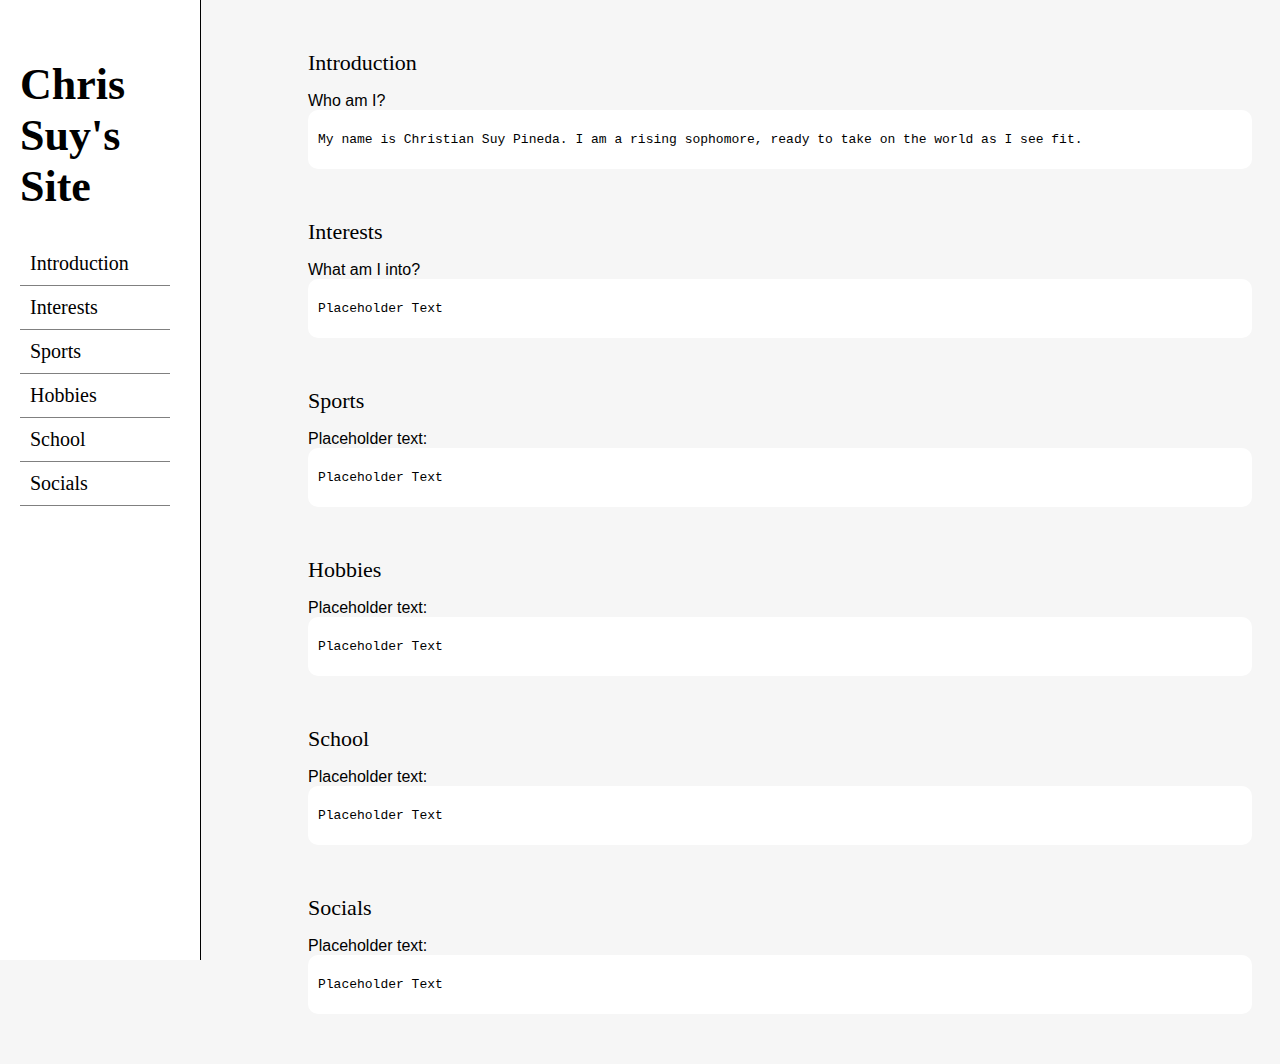
==== index.html @ bcd7500f "Monday Second Major Period Changes" ====
<!DOCTYPE html>
<html lang="en">
  <head>
    <meta charset="UTF-8">
    <meta name="viewport" content="width=device-width, initial-scale=1.0">
    <title>Chris Suy's Website</title>
    <link rel="stylesheet" href="styles.css">
    </head>
    <body>
      <!--Navbar with all of the buttons-->
      <nav id="navbar">
        <header class="navbar-header">
          <!--The h1 tag here is overflowing. In my CSS, i have hte overflow set to hidden as a temporary fix for now.-->
          <h1>Chris Suy's Site</h1>
          </header>
            <a href="#Introduction" class="nav-link">Introduction</a>
            <a href="#Interests" class="nav-link"><span class="important">Interests</span></a>
            <a href="#Sports" class="nav-link"><span class="important">Sports</span></a>
            <a href="#Hobbies" class="nav-link"><span class="important">Hobbies</span></a>
            <a href="#School" class="nav-link"><span class="important">School</span></a>
            <a href="#Socials" class="nav-link"><span class="important">Socials</span></a>
            </nav>
            <main class="main-doc">
              <section class="main-section" id="Introduction">
                <header class="Introduction">Introduction</header>
                <p>
                  Who am I?
                  <br>
                    <code>My name is Christian Suy Pineda. I am a rising sophomore, ready to take on the world as I see fit.</code>
                </p>
              </section>
              <section class="main-section" id="Interests">
                <header class="Interests">Interests</header>
                <p>
                  What am I into?
                  <br>
                    <code>Placeholder Text</code>
                    </p>
                </section>
                <section class="main-section" id="Sports">
                <header class="Sports">Sports</header>
                <p>
                  Placeholder text:
                  <br>
                    <code>Placeholder Text</code>
                    </p>
                </section>
                <section class="main-section" id="Hobbies">
                <header class="Hobbies">Hobbies</header>
                <p>
                  Placeholder text:
                  <br>
                    <code>Placeholder Text</code>
                    </p>
                </section>
                <section class="main-section" id="School">
                <header class="School">School</header>
                <p>
                  Placeholder text:
                  <br>
                    <code>Placeholder Text</code>
                    </p>
                </section>
                <section class="main-section" id="Socials">
                <header class="Socials">Socials</header>
                <p>
                  Placeholder text:
                  <br>
                    <code>Placeholder Text</code>
                    </p>
                  </section>
---- styles.css ----
@media (prefers-reduced-motion: no-preference) {
  * {
    scroll-behavior: smooth;
  }
}

body {
  background-color: #f6f6f6;
}

#navbar {
  position: fixed;
  top: 0;
  left: 0;
  padding: 30px;
  width: 500px;
  height: 100vh;
  background-color: white;
  border-right: 1px solid black;
  padding-left: 20px;
  padding-right: -20px;
  overflow: hidden;
}

.nav-link {
  font-size: 20px;
  display: flex;
  flex-direction: column;
}

.nav-link {
  text-decoration: none;
  color: black;
  border-bottom: 1px solid grey;
  padding: 10px;
}

.nav-link:hover {
  background-color: #ccc;
  font-weight: 700;
}

.main-doc {
  margin-left: 300px;
  margin-right: 20px;
}

@media(max-width: 2600px) {
  #navbar {
    width: 150px;
  }
  header {
    font-size: 22px
  }
  #main-doc {
    margin-left: 250px;
  }
}

.main-section {
  margin: 50px 0px;
}

code {
  display: block;
  text-align: left;
  white-space: pre;
  position: relative;
  background-color: white;
  border-radius: 10px;
  line-height: 3;
  padding: 10px;
}

p {
  line-fheight: 1.5rem;
  font-family: Arial, Helvitica, sans-serif;
}
}
.important {
  font-style: bold;
  font-size: 25px;
}
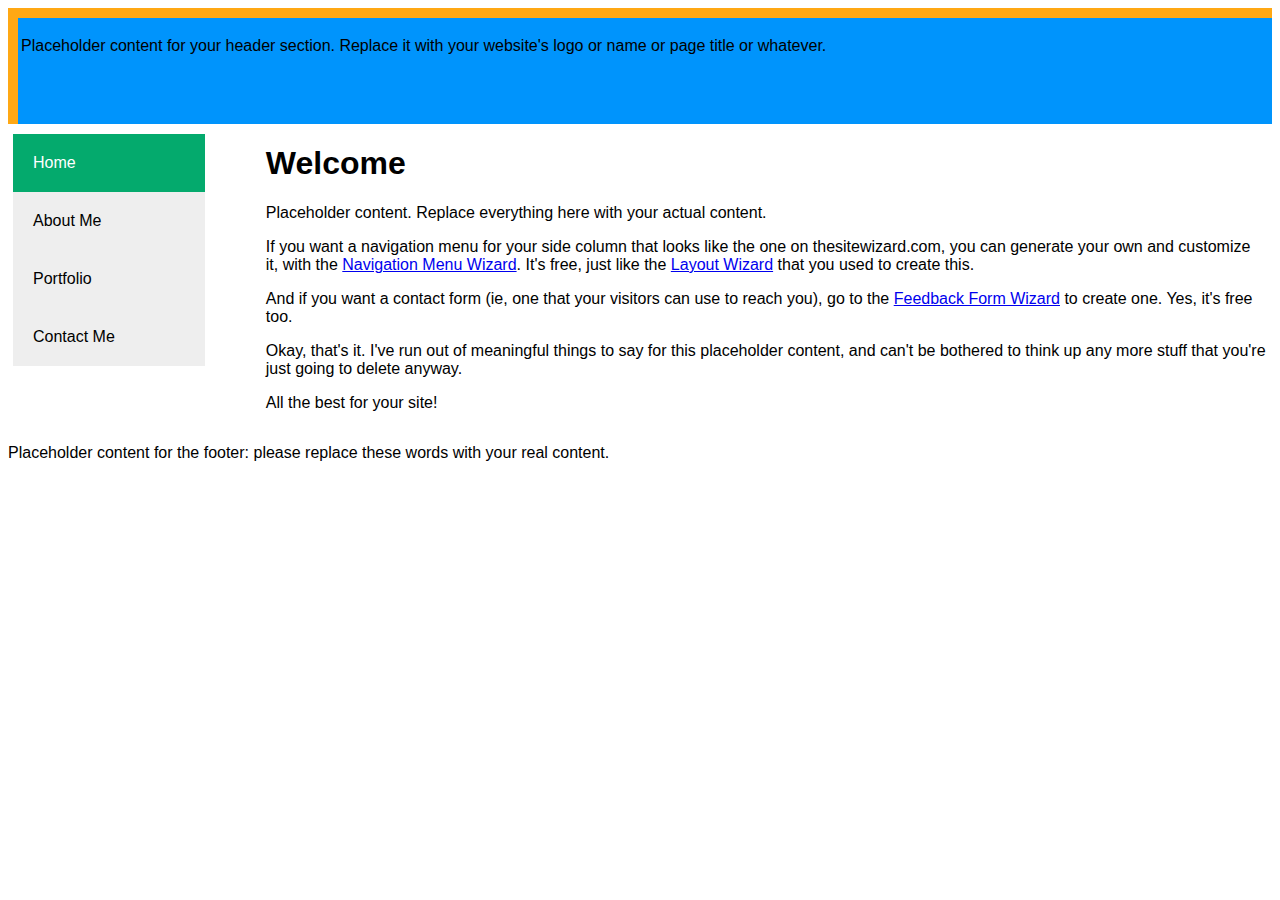
==== commit e0190741: "Tuesday morning changes" ====
--- a/index.html
+++ b/index.html
@@ -1,71 +1,60 @@
 <!DOCTYPE html>
 <html lang="en">
   <head>
-    <meta charset="UTF-8">
-    <meta name="viewport" content="width=device-width, initial-scale=1.0">
     <title>Chris Suy's Website</title>
-    <link rel="stylesheet" href="styles.css">
-    </head>
-    <body>
-      <!--Navbar with all of the buttons-->
-      <nav id="navbar">
-        <header class="navbar-header">
-          <!--The h1 tag here is overflowing. In my CSS, i have hte overflow set to hidden as a temporary fix for now.-->
-          <h1>Chris Suy's Site</h1>
-          </header>
-            <a href="#Introduction" class="nav-link">Introduction</a>
-            <a href="#Interests" class="nav-link"><span class="important">Interests</span></a>
-            <a href="#Sports" class="nav-link"><span class="important">Sports</span></a>
-            <a href="#Hobbies" class="nav-link"><span class="important">Hobbies</span></a>
-            <a href="#School" class="nav-link"><span class="important">School</span></a>
-            <a href="#Socials" class="nav-link"><span class="important">Socials</span></a>
-            </nav>
-            <main class="main-doc">
-              <section class="main-section" id="Introduction">
-                <header class="Introduction">Introduction</header>
-                <p>
-                  Who am I?
-                  <br>
-                    <code>My name is Christian Suy Pineda. I am a rising sophomore, ready to take on the world as I see fit.</code>
-                </p>
-              </section>
-              <section class="main-section" id="Interests">
-                <header class="Interests">Interests</header>
-                <p>
-                  What am I into?
-                  <br>
-                    <code>Placeholder Text</code>
-                    </p>
-                </section>
-                <section class="main-section" id="Sports">
-                <header class="Sports">Sports</header>
-                <p>
-                  Placeholder text:
-                  <br>
-                    <code>Placeholder Text</code>
-                    </p>
-                </section>
-                <section class="main-section" id="Hobbies">
-                <header class="Hobbies">Hobbies</header>
-                <p>
-                  Placeholder text:
-                  <br>
-                    <code>Placeholder Text</code>
-                    </p>
-                </section>
-                <section class="main-section" id="School">
-                <header class="School">School</header>
-                <p>
-                  Placeholder text:
-                  <br>
-                    <code>Placeholder Text</code>
-                    </p>
-                </section>
-                <section class="main-section" id="Socials">
-                <header class="Socials">Socials</header>
-                <p>
-                  Placeholder text:
-                  <br>
-                    <code>Placeholder Text</code>
-                    </p>
-                  </section>+    <meta http-equiv="Content-type" content="text/html;charset=UTF-8">
+    <meta http-equiv="Content-Style-Type" content="text/css">
+    <meta name="viewport" content="width=device-width, initial-scale=1">
+    <link rel="stylesheet" type="text/css" media="all" href="styles.css">
+  </head>
+  <body>
+    <div id="tswcontainer">
+      <header>
+        <!-- start of header section: insert your logo, etc, here -->
+        <p> Placeholder content for your header section. Replace it with your
+          website's logo or name or page title or whatever. </p>
+        <!-- end of header section: insert your logo, etc, above this line --></header>
+      <div id="tswcontent">
+        <div id="tswcontproper">
+          <!-- start of content column: insert your content here -->
+          <h1>Welcome</h1>
+          <p> Placeholder content. Replace everything here with your actual
+            content. </p>
+          <p> If you want a navigation menu for your side column that looks like
+            the one on thesitewizard.com, you can generate your own and
+            customize it, with the <a href="https://www.thesitewizard.com/wizards/css-menu-buttons.shtml">Navigation
+              Menu Wizard</a>. It's free, just like the <a href="https://www.thesitewizard.com/wizards/layout.shtml">Layout
+              Wizard</a> that you used to create this. </p>
+          <p> And if you want a contact form (ie, one that your visitors can use
+            to reach you), go to the <a href="https://www.thesitewizard.com/wizards/feedbackform.shtml">Feedback
+              Form Wizard</a> to create one. Yes, it's free too. </p>
+          <p> Okay, that's it. I've run out of meaningful things to say for this
+            placeholder content, and can't be bothered to think up any more
+            stuff that you're just going to delete anyway. </p>
+          <p> All the best for your site! </p>
+          <!-- end of content column: put your content above this line --> </div>
+      </div>
+      <div id="tswsidecol">
+        <div id="tswsideproper">
+          <!-- start of side column: insert your navigation menu, etc, here -->
+          <div class="vertical-menu">
+            <a href="#" class="active">Home</a>
+            <a href="#">About Me</a>
+            <a href="#">Portfolio</a>
+            <a href="#">Contact Me</a>
+          </div>
+
+          <!-- end of side column: put your navigation menu, etc, above this line -->
+        </div>
+      </div>
+      <div style="clear: both;"></div>
+      <div id="tswfooter">
+        <!-- start of footer section: insert your copyright notice, etc, here -->
+        <p> Placeholder content for the footer: please replace these words with
+          your real content. </p>
+        <!-- end of footer section: insert your copyright notice, etc, above this line -->
+      </div>
+    </div>
+    
+  </body>
+</html>
--- a/styles.css
+++ b/styles.css
@@ -1,83 +1,87 @@
-@media (prefers-reduced-motion: no-preference) {
-  * {
-    scroll-behavior: smooth;
-  }
+html {
+	background-color: white;
+}
+body {
+	font-family: Arial, Helvetica, sans-serif ;
 }
 
-body {
-  background-color: #f6f6f6;
+header {
+	background-color: #0094FC;
+	border-top: #ffa814 solid 10px;
+	border-left: #ffa814 solid 10px;
+	padding: 3px;
+	height: 100px;
 }
 
-#navbar {
-  position: fixed;
-  top: 0;
-  left: 0;
-  padding: 30px;
-  width: 500px;
-  height: 100vh;
-  background-color: white;
-  border-right: 1px solid black;
-  padding-left: 20px;
-  padding-right: -20px;
-  overflow: hidden;
+.vertical-menu {
+	width: 12em;
+	display: inline-block;
 }
 
-.nav-link {
-  font-size: 20px;
-  display: flex;
-  flex-direction: column;
+.vertical-menu a {
+	background-color: #eee;
+	color: black;
+	display: block;
+	padding: 1.25em;
+	text-decoration: none;
 }
 
-.nav-link {
-  text-decoration: none;
-  color: black;
-  border-bottom: 1px solid grey;
-  padding: 10px;
+.vertical-menu a:hover {
+	background-color: #ccc;
 }
 
-.nav-link:hover {
-  background-color: #ccc;
-  font-weight: 700;
+.vertical-menu a.active {
+	background-color: #04AA6D;
+	color: white;
 }
-
-.main-doc {
-  margin-left: 300px;
-  margin-right: 20px;
+	
+img {
+	max-width: 100% ;
+	width: auto ;
+	height: auto ;
 }
-
-@media(max-width: 2600px) {
-  #navbar {
-    width: 150px;
-  }
-  header {
-    font-size: 22px
-  }
-  #main-doc {
-    margin-left: 250px;
-  }
+input, select, button, textarea {
+	max-width: 100% ;
 }
-
-.main-section {
-  margin: 50px 0px;
+meter, progress, output {
+	max-width: 100% ;
 }
-
-code {
-  display: block;
-  text-align: left;
-  white-space: pre;
-  position: relative;
-  background-color: white;
-  border-radius: 10px;
-  line-height: 3;
-  padding: 10px;
+div#tswsidecol {
+	padding-top: 10px;
+	float: right ;
+	width: 20% ;
+	color: #000 ;
+	background-color: #fff ;
 }
-
-p {
-  line-fheight: 1.5rem;
-  font-family: Arial, Helvitica, sans-serif;
+div#tswcontent {
+	float: right ;
+	width: 80% ;
+	color: #000 ;
+	background-color: #fff ;
 }
+@media only screen and (max-width: 629px) {
+	div#tswsidecol {
+		float: none ;
+		width: 100% ;
+	}
+	div#tswcontent {
+		float: none ;
+		width: 100% ;
+	}
 }
-.important {
-  font-style: bold;
-  font-size: 25px;
-}+div#tswcontproper {
+	padding-left: 5px ;
+	padding-right: 5px ;
+}
+div#tswcontainer {
+	color: inherit ;
+	background-color: #fff ;
+}
+div#tswsideproper, div#tswothersideproper {
+	padding-left: 5px ;
+	padding-right: 5px ;
+}
+div#tswfooter {
+	color: #000 ;
+	background-color: #fff ;
+}
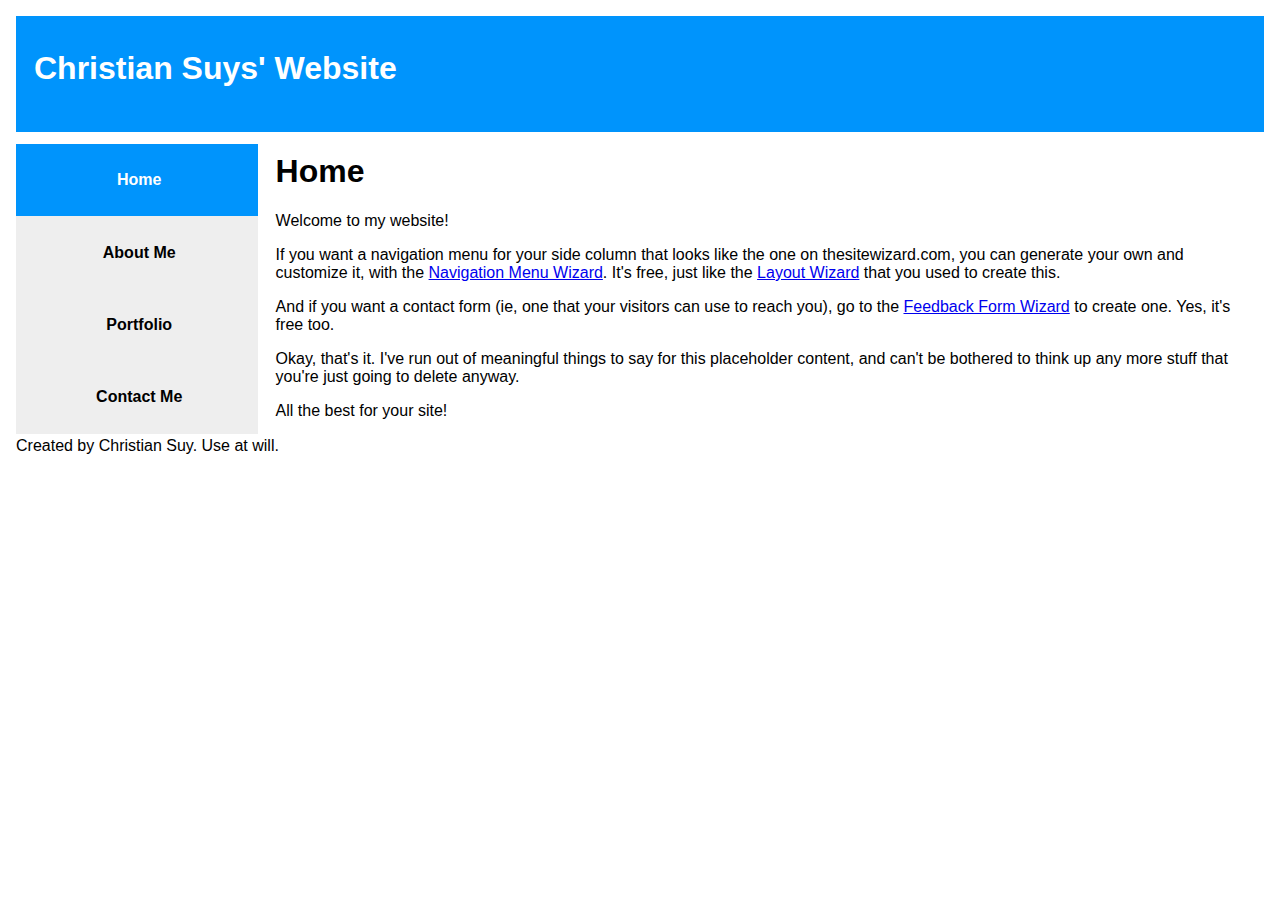
==== commit f54b17ce: "Wednesday Evening Class changes (fix the footer or leave as a div with plain text" ====
--- a/index.html
+++ b/index.html
@@ -1,60 +1,52 @@
-<!DOCTYPE html>
-<html lang="en">
-  <head>
-    <title>Chris Suy's Website</title>
-    <meta http-equiv="Content-type" content="text/html;charset=UTF-8">
-    <meta http-equiv="Content-Style-Type" content="text/css">
-    <meta name="viewport" content="width=device-width, initial-scale=1">
-    <link rel="stylesheet" type="text/css" media="all" href="styles.css">
-  </head>
-  <body>
-    <div id="tswcontainer">
-      <header>
-        <!-- start of header section: insert your logo, etc, here -->
-        <p> Placeholder content for your header section. Replace it with your
-          website's logo or name or page title or whatever. </p>
-        <!-- end of header section: insert your logo, etc, above this line --></header>
-      <div id="tswcontent">
-        <div id="tswcontproper">
-          <!-- start of content column: insert your content here -->
-          <h1>Welcome</h1>
-          <p> Placeholder content. Replace everything here with your actual
-            content. </p>
-          <p> If you want a navigation menu for your side column that looks like
-            the one on thesitewizard.com, you can generate your own and
+<!DOCTYPE html>
+<html lang="en">
+  <head>
+    <meta http-equiv="content-type" content="text/html; charset=UTF-8">
+    <title>Chris Suy's Website</title>
+    <meta http-equiv="Content-Style-Type" content="text/css">
+    <meta name="viewport" content="width=device-width, initial-scale=1">
+    <link rel="stylesheet" type="text/css" media="all" href="styles.css">
+  </head>
+  <body>
+    <div id="tswcontainer">
+      <header>
+        <!-- start of header section: insert your logo, etc, here -->
+        <h1 id="h1header">Christian Suys' Website</h1>
+        <!-- end of header section: insert your logo, etc, above this line --></header>
+      <div id="tswcontent">
+        <div id="tswcontproper">
+          <!-- start of content column: insert your content here -->
+          <h1>Home</h1>
+          <p> Welcome to my website! </p>
+          <p> If you want a navigation menu for your side column that looks like
+            the one on thesitewizard.com, you can generate your own and
             customize it, with the <a href="https://www.thesitewizard.com/wizards/css-menu-buttons.shtml">Navigation
               Menu Wizard</a>. It's free, just like the <a href="https://www.thesitewizard.com/wizards/layout.shtml">Layout
-              Wizard</a> that you used to create this. </p>
-          <p> And if you want a contact form (ie, one that your visitors can use
+              Wizard</a> that you used to create this. </p>
+          <p> And if you want a contact form (ie, one that your visitors can use
             to reach you), go to the <a href="https://www.thesitewizard.com/wizards/feedbackform.shtml">Feedback
-              Form Wizard</a> to create one. Yes, it's free too. </p>
-          <p> Okay, that's it. I've run out of meaningful things to say for this
-            placeholder content, and can't be bothered to think up any more
-            stuff that you're just going to delete anyway. </p>
-          <p> All the best for your site! </p>
-          <!-- end of content column: put your content above this line --> </div>
-      </div>
-      <div id="tswsidecol">
-        <div id="tswsideproper">
-          <!-- start of side column: insert your navigation menu, etc, here -->
-          <div class="vertical-menu">
-            <a href="#" class="active">Home</a>
-            <a href="#">About Me</a>
-            <a href="#">Portfolio</a>
-            <a href="#">Contact Me</a>
-          </div>
-
-          <!-- end of side column: put your navigation menu, etc, above this line -->
-        </div>
-      </div>
-      <div style="clear: both;"></div>
-      <div id="tswfooter">
-        <!-- start of footer section: insert your copyright notice, etc, here -->
-        <p> Placeholder content for the footer: please replace these words with
-          your real content. </p>
-        <!-- end of footer section: insert your copyright notice, etc, above this line -->
-      </div>
-    </div>
-    
-  </body>
-</html>
+              Form Wizard</a> to create one. Yes, it's free too. </p>
+          <p> Okay, that's it. I've run out of meaningful things to say for this
+            placeholder content, and can't be bothered to think up any more
+            stuff that you're just going to delete anyway. </p>
+          <p> All the best for your site! </p>
+          <!-- end of content column: put your content above this line --> </div>
+      </div>
+      <div id="tswsidecol">
+        <div id="tswsideproper">
+          <!-- start of side column: insert your navigation menu, etc, here -->
+          <div class="vertical-menu"> <a href="index.html"+
+              class="active">Home</a> <a href="page1.html">About Me</a> <a href="page2.html">Portfolio</a>
+            <a href="page3.html">Contact Me</a> </div>
+          <!-- end of side column: put your navigation menu, etc, above this line -->
+        </div>
+      </div>
+    </div>
+	<footer>
+        <!-- start of footer section: insert your copyright notice, etc, here -->
+        <p>Created by Christian Suy. Use at will.</p>
+        <!-- end of footer section: insert your copyright notice, etc, above this line -->
+      </footer>
+  </body>
+</html>
--- a/styles.css
+++ b/styles.css
@@ -1,28 +1,36 @@
 html {
 	background-color: white;
+	width: 100%;
+	height: 100%;
 }
 body {
-	font-family: Arial, Helvetica, sans-serif ;
+	font-family: Arial;
+	min-width: auto;
+	min-height: auto;
+	margin: 1em 1em 1em 1em;
 }
 
 header {
 	background-color: #0094FC;
-	border-top: #ffa814 solid 10px;
-	border-left: #ffa814 solid 10px;
+	border-top: #0094FC solid 10px;
+	border-left: #0094FC solid 10px;
 	padding: 3px;
 	height: 100px;
 }
 
 .vertical-menu {
-	width: 12em;
-	display: inline-block;
+	padding-top: 2px;
+	padding-right: 3px;
+	padding-bottom: 3px;
+	margin-left: -5px;
+	text-align: center;
 }
 
 .vertical-menu a {
 	background-color: #eee;
 	color: black;
 	display: block;
-	padding: 1.25em;
+	padding: 1.7em 1.7em 1.7em 2em;
 	text-decoration: none;
 }
 
@@ -31,10 +39,15 @@
 }
 
 .vertical-menu a.active {
-	background-color: #04AA6D;
+	background-color: #0094FC;
 	color: white;
 }
-	
+
+h1#h1header {
+	color: white;
+	margin-left: 5px;
+}
+
 img {
 	max-width: 100% ;
 	width: auto ;
@@ -52,6 +65,8 @@
 	width: 20% ;
 	color: #000 ;
 	background-color: #fff ;
+	font-weight: bold;
+	
 }
 div#tswcontent {
 	float: right ;
@@ -66,11 +81,12 @@
 	}
 	div#tswcontent {
 		float: none ;
-		width: 100% ;
+		width: 100%;
 	}
+	
 }
 div#tswcontproper {
-	padding-left: 5px ;
+	padding-left: 10px ;
 	padding-right: 5px ;
 }
 div#tswcontainer {
@@ -81,7 +97,7 @@
 	padding-left: 5px ;
 	padding-right: 5px ;
 }
-div#tswfooter {
-	color: #000 ;
-	background-color: #fff ;
+footer#footer {
+	background-color: #0094FC;
+	margin-top: auto;
 }
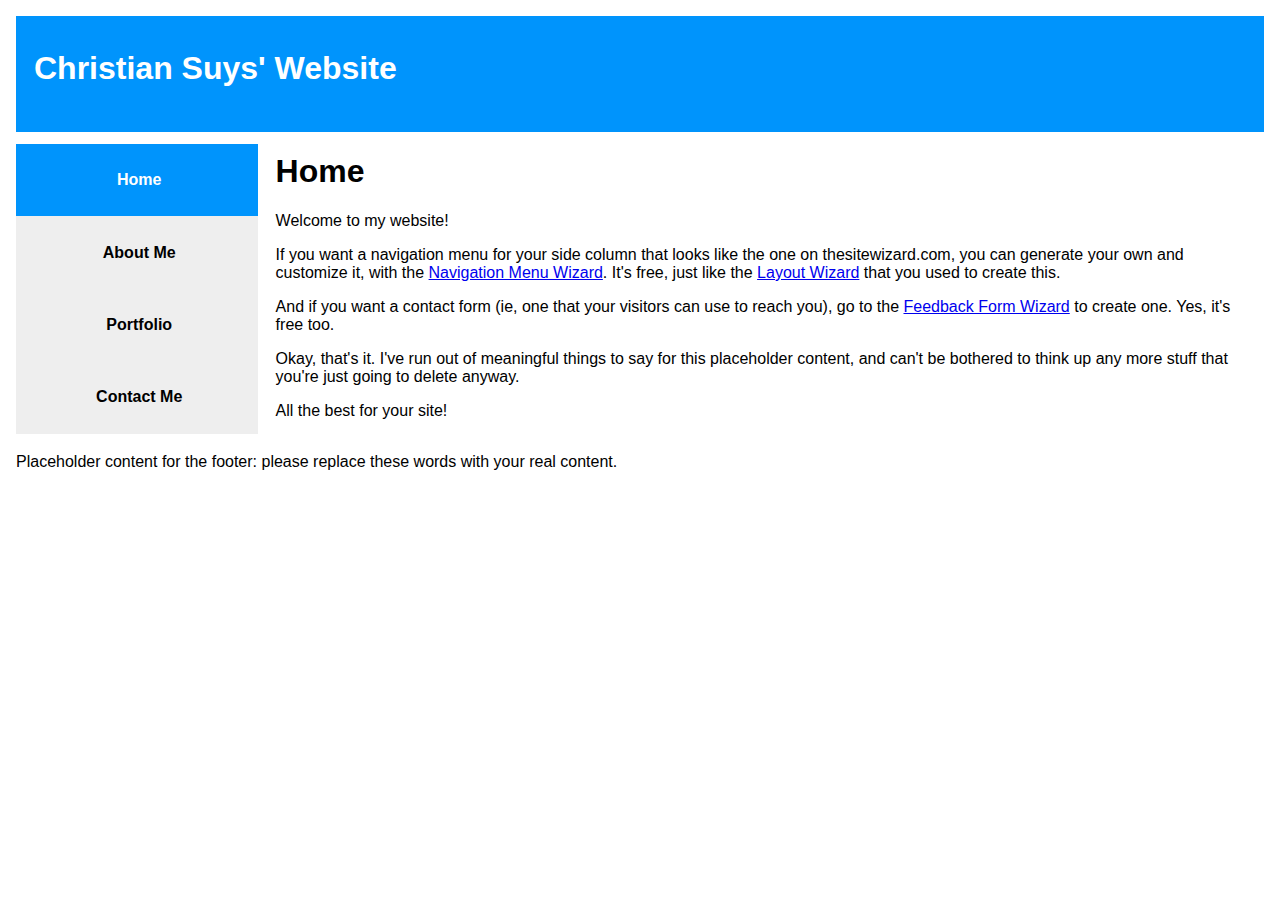
==== commit f91b1831: "Footer changes" ====
--- a/index.html
+++ b/index.html
@@ -42,11 +42,13 @@
           <!-- end of side column: put your navigation menu, etc, above this line -->
         </div>
       </div>
+	  <div style="clear: both;"></div>
+      <div id="tswfooter">
+        <!-- start of footer section: insert your copyright notice, etc, here -->
+        <p> Placeholder content for the footer: please replace these words with
+          your real content. </p>
+        <!-- end of footer section: insert your copyright notice, etc, above this line -->
+      </div>
     </div>
-	<footer>
-        <!-- start of footer section: insert your copyright notice, etc, here -->
-        <p>Created by Christian Suy. Use at will.</p>
-        <!-- end of footer section: insert your copyright notice, etc, above this line -->
-      </footer>
   </body>
 </html>
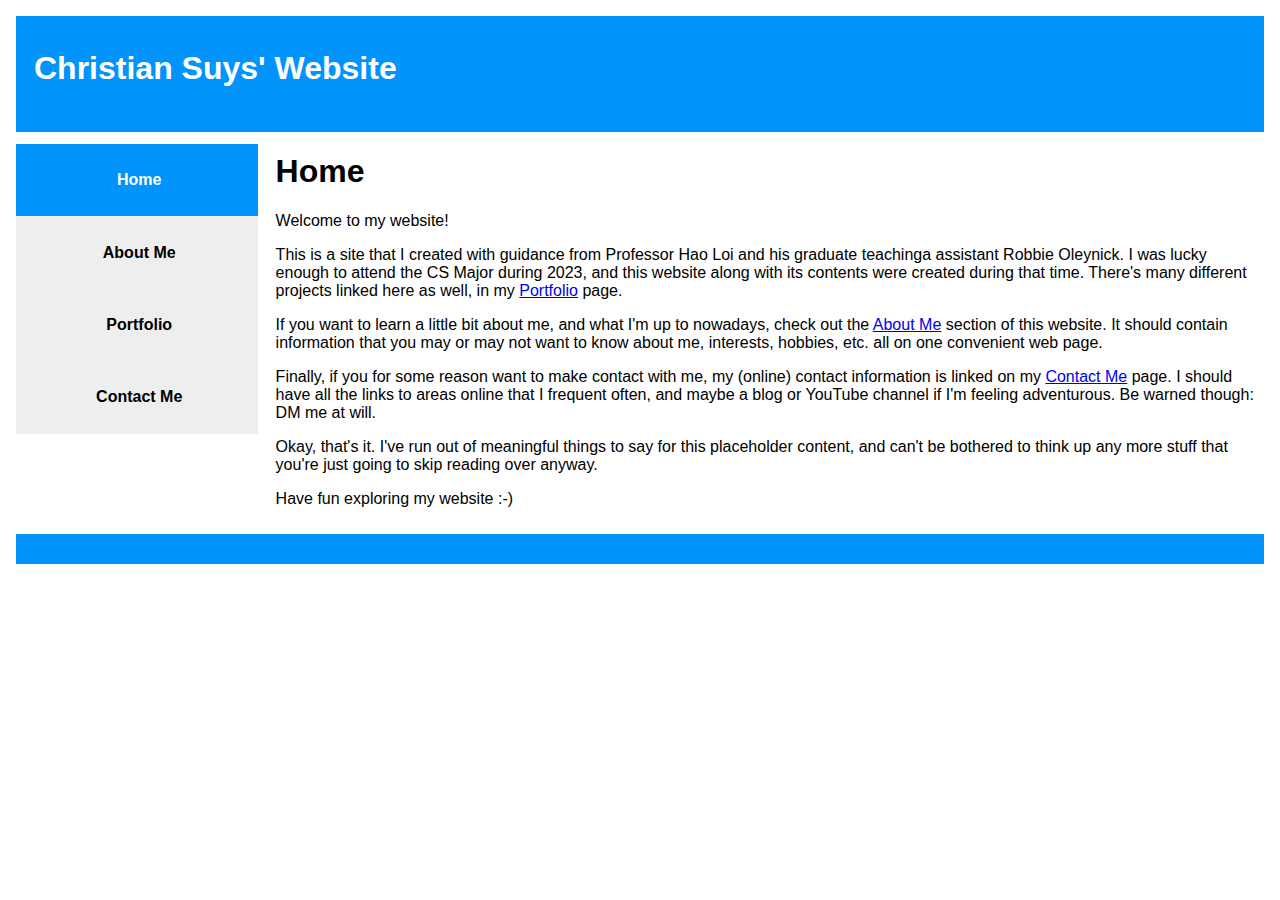
==== commit e56ca929: "Thursday night changes which fixed footer and added js file" ====
--- a/index.html
+++ b/index.html
@@ -1,54 +1,63 @@
-<!DOCTYPE html>
-<html lang="en">
-  <head>
-    <meta http-equiv="content-type" content="text/html; charset=UTF-8">
-    <title>Chris Suy's Website</title>
-    <meta http-equiv="Content-Style-Type" content="text/css">
-    <meta name="viewport" content="width=device-width, initial-scale=1">
-    <link rel="stylesheet" type="text/css" media="all" href="styles.css">
-  </head>
-  <body>
-    <div id="tswcontainer">
-      <header>
-        <!-- start of header section: insert your logo, etc, here -->
-        <h1 id="h1header">Christian Suys' Website</h1>
-        <!-- end of header section: insert your logo, etc, above this line --></header>
-      <div id="tswcontent">
-        <div id="tswcontproper">
-          <!-- start of content column: insert your content here -->
-          <h1>Home</h1>
-          <p> Welcome to my website! </p>
-          <p> If you want a navigation menu for your side column that looks like
-            the one on thesitewizard.com, you can generate your own and
-            customize it, with the <a href="https://www.thesitewizard.com/wizards/css-menu-buttons.shtml">Navigation
-              Menu Wizard</a>. It's free, just like the <a href="https://www.thesitewizard.com/wizards/layout.shtml">Layout
-              Wizard</a> that you used to create this. </p>
-          <p> And if you want a contact form (ie, one that your visitors can use
-            to reach you), go to the <a href="https://www.thesitewizard.com/wizards/feedbackform.shtml">Feedback
-              Form Wizard</a> to create one. Yes, it's free too. </p>
-          <p> Okay, that's it. I've run out of meaningful things to say for this
-            placeholder content, and can't be bothered to think up any more
-            stuff that you're just going to delete anyway. </p>
-          <p> All the best for your site! </p>
-          <!-- end of content column: put your content above this line --> </div>
-      </div>
-      <div id="tswsidecol">
-        <div id="tswsideproper">
-          <!-- start of side column: insert your navigation menu, etc, here -->
-          <div class="vertical-menu"> <a href="index.html"-
-              class="active">Home</a> <a href="page1.html">About Me</a> <a href="page2.html">Portfolio</a>
-            <a href="page3.html">Contact Me</a> </div>
-          <!-- end of side column: put your navigation menu, etc, above this line -->
-        </div>
-      </div>
-	  <div style="clear: both;"></div>
-      <div id="tswfooter">
-        <!-- start of footer section: insert your copyright notice, etc, here -->
-        <p> Placeholder content for the footer: please replace these words with
-          your real content. </p>
-        <!-- end of footer section: insert your copyright notice, etc, above this line -->
-      </div>
-    </div>
-  </body>
-</html>
+<!DOCTYPE html>
+<html lang="en">
+  <head>
+    <meta http-equiv="content-type" content="text/html; charset=UTF-8">
+    <title>Chris Suy's Website</title>
+    <meta http-equiv="Content-Style-Type" content="text/css">
+    <meta name="viewport" content="width=device-width, initial-scale=1">
+    <link rel="stylesheet" type="text/css" media="all" href="styles.css">
+  </head>
+  <body onload="loadFunc()">
+    <div id="tswcontainer">
+      <header>
+        <!-- start of header section: insert your logo, etc, here -->
+        <h1 id="h1header">Christian Suys' Website</h1>
+        <!-- end of header section: insert your logo, etc, above this line --></header>
+      <div id="tswcontent">
+        <div id="tswcontproper">
+          <!-- start of content column-->
+          <h1>Home</h1>
+          <p> Welcome to my website! </p>
+          <p> This is a site that I created with guidance from Professor Hao Loi and his graduate teachinga assistant Robbie Oleynick. 
+            I was lucky enough to attend the CS Major during 2023, and this website along with its contents were created during that time. 
+            There's many different projects linked here as well, in my <a href="page2.html">Portfolio</a> page. 
+          </p>
+          <p>If you want to learn a little bit about me, and what I'm up to nowadays, check out the <a href="page1.html">About Me</a> section of this website.
+          It should contain information that you may or may not want to know about me, interests, hobbies, etc. all on one convenient web page.</p>
+          <p>Finally, if you for some reason want to make contact with me, my (online) contact information is linked on my <a href="page3">Contact Me</a> page.
+          I should have all the links to areas online that I frequent often, and maybe a blog or YouTube channel if I'm feeling adventurous. Be warned though:
+          DM me at will.</p>
+          <p> Okay, that's it. I've run out of meaningful things to say for this
+            placeholder content, and can't be bothered to think up any more
+            stuff that you're just going to skip reading over anyway.</p>
+          <p>Have fun exploring my website :-)</p>
+          <!-- end of content column--> </div>
+      </div>
+      <!-- start of side column-->
+      <div id="tswsidecol">
+        <div id="tswsideproper">
+          <div class="vertical-menu"> 
+            <a href="index.html" class="active">Home</a> 
+            <a href="page1.html">About Me</a> 
+            <a href="page2.html">Portfolio</a>
+            <a href="page3.html">Contact Me</a> </div>
+          <!-- end of side column-->
+        </div>
+      </div>
+	      <!-- start of footer section-->
+      <div id="tswfootercontainer"></div>
+      <div id="tswfooter">
+        <p> Copyright 2023 &#169; Christian Suy</p>
+		  <div id="google_translate_element"></div>
+		   <script type="text/javascript">
+		   function googleTranslateElementInit() {
+		   new google.translate.TranslateElement(
+		   {pageLanguage:'en'}, 'google_translate_element');
+		   }
+		   </script>
+		   <script type="text/javascript" src="https://translate.google.com/translate_a/element.js?cb=googleTranslateElementInit"></script>
+        <!--End of the copyright section-->
+      </div>
+    </div>
+  </body>
+</html>
--- a/styles.css
+++ b/styles.css
@@ -8,6 +8,11 @@
 	min-width: auto;
 	min-height: auto;
 	margin: 1em 1em 1em 1em;
+}
+
+body.dark {
+	background-color: black;
+	color: white;
 }
 
 header {
@@ -72,7 +77,8 @@
 	float: right ;
 	width: 80% ;
 	color: #000 ;
-	background-color: #fff ;
+	background-color: #fff;
+	
 }
 @media only screen and (max-width: 629px) {
 	div#tswsidecol {
@@ -97,7 +103,35 @@
 	padding-left: 5px ;
 	padding-right: 5px ;
 }
-footer#footer {
+
+div#tswfootercontainer {
+	margin-top: auto;
+	margin-bottom: auto;
+	padding: 5px;
+	clear: both;
+}
+
+div#tswfooter {
 	background-color: #0094FC;
-	margin-top: auto;
+	text-align: right;
+	font-size: 0.9em;
+	font-weight: bold;
+	color: white;
+	padding: 1em;
 }
+div#google_translate_element {
+	text-align: left;
+	margin-top: -3em;
+	left: 7;
+}
+
+button {
+	background-color: dodgerblue;
+	border-color: dodgerblue;
+	color: white;
+	cursor: pointer;
+	font-size: 12px;
+	font-weight: solid;
+	margin-top: 1px;
+	text-transform: capitalize;
+}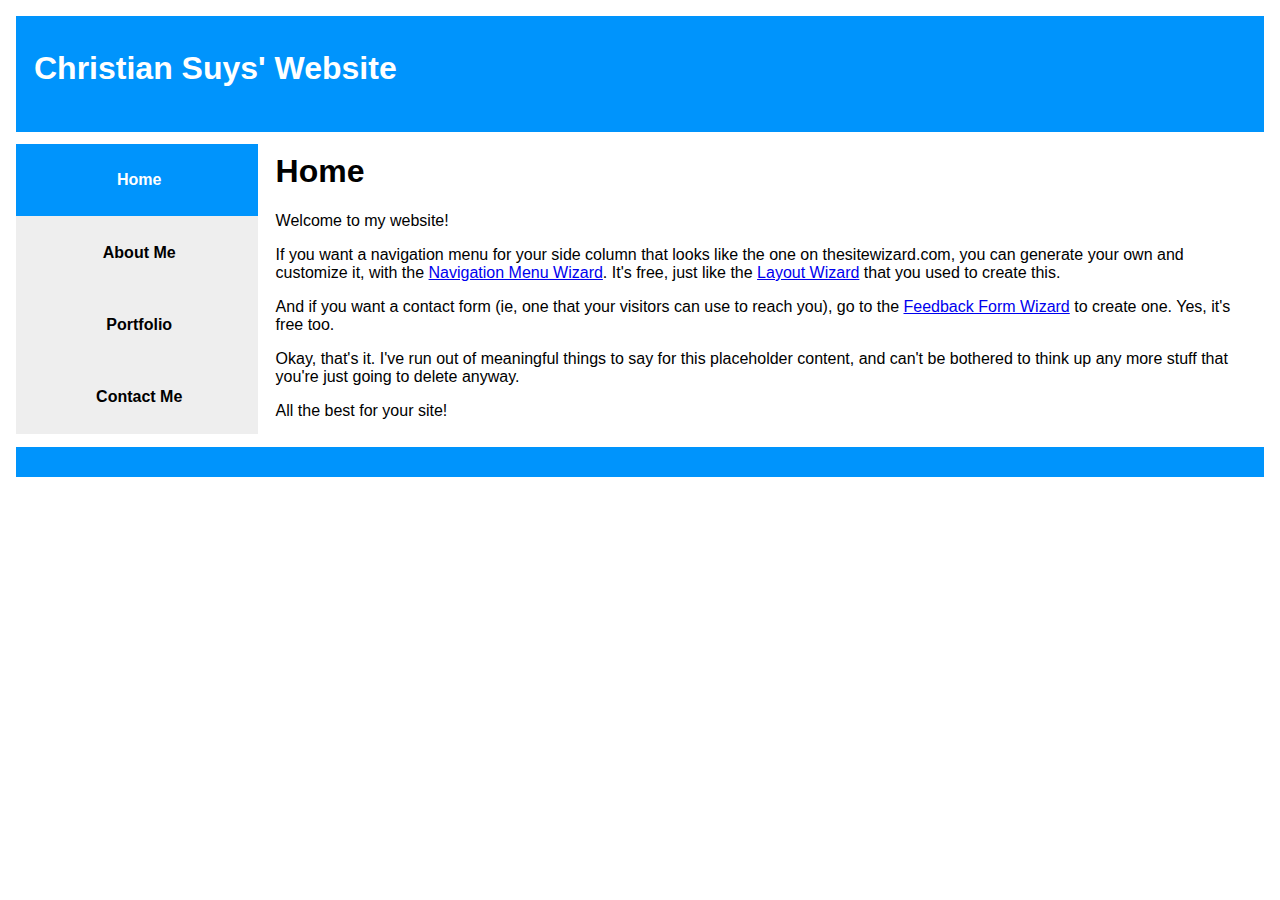
==== commit cc429779: "needed to do this first" ====
--- a/index.html
+++ b/index.html
@@ -7,7 +7,7 @@
     <meta name="viewport" content="width=device-width, initial-scale=1">
     <link rel="stylesheet" type="text/css" media="all" href="styles.css">
   </head>
-  <body onload="loadFunc()">
+  <body>
     <div id="tswcontainer">
       <header>
         <!-- start of header section: insert your logo, etc, here -->
@@ -15,39 +15,38 @@
         <!-- end of header section: insert your logo, etc, above this line --></header>
       <div id="tswcontent">
         <div id="tswcontproper">
-          <!-- start of content column-->
+          <!-- start of content column: insert your content here -->
           <h1>Home</h1>
           <p> Welcome to my website! </p>
-          <p> This is a site that I created with guidance from Professor Hao Loi and his graduate teachinga assistant Robbie Oleynick. 
-            I was lucky enough to attend the CS Major during 2023, and this website along with its contents were created during that time. 
-            There's many different projects linked here as well, in my <a href="page2.html">Portfolio</a> page. 
-          </p>
-          <p>If you want to learn a little bit about me, and what I'm up to nowadays, check out the <a href="page1.html">About Me</a> section of this website.
-          It should contain information that you may or may not want to know about me, interests, hobbies, etc. all on one convenient web page.</p>
-          <p>Finally, if you for some reason want to make contact with me, my (online) contact information is linked on my <a href="page3">Contact Me</a> page.
-          I should have all the links to areas online that I frequent often, and maybe a blog or YouTube channel if I'm feeling adventurous. Be warned though:
-          DM me at will.</p>
+          <p> If you want a navigation menu for your side column that looks like
+            the one on thesitewizard.com, you can generate your own and
+            customize it, with the <a href="https://www.thesitewizard.com/wizards/css-menu-buttons.shtml">Navigation
+              Menu Wizard</a>. It's free, just like the <a href="https://www.thesitewizard.com/wizards/layout.shtml">Layout
+              Wizard</a> that you used to create this. </p>
+          <p> And if you want a contact form (ie, one that your visitors can use
+            to reach you), go to the <a href="https://www.thesitewizard.com/wizards/feedbackform.shtml">Feedback
+              Form Wizard</a> to create one. Yes, it's free too. </p>
           <p> Okay, that's it. I've run out of meaningful things to say for this
             placeholder content, and can't be bothered to think up any more
-            stuff that you're just going to skip reading over anyway.</p>
-          <p>Have fun exploring my website :-)</p>
-          <!-- end of content column--> </div>
+            stuff that you're just going to delete anyway. </p>
+          <p> All the best for your site! </p>
+          <!-- end of content column: put your content above this line --> </div>
       </div>
-      <!-- start of side column-->
       <div id="tswsidecol">
         <div id="tswsideproper">
-          <div class="vertical-menu"> 
-            <a href="index.html" class="active">Home</a> 
-            <a href="page1.html">About Me</a> 
-            <a href="page2.html">Portfolio</a>
+          <!-- start of side column: insert your navigation menu, etc, here -->
+          <div class="vertical-menu"> <a href="index.html"
+
+              class="active">Home</a> <a href="page1.html">About Me</a> <a href="page2.html">Portfolio</a>
             <a href="page3.html">Contact Me</a> </div>
-          <!-- end of side column-->
+          <!-- end of side column: put your navigation menu, etc, above this line -->
         </div>
       </div>
-	      <!-- start of footer section-->
-      <div id="tswfootercontainer"></div>
+	  <div style="clear: both;" id="tswfootercontainer"></div>
       <div id="tswfooter">
-        <p> Copyright 2023 &#169; Christian Suy</p>
+        <!-- start of footer section: insert your copyright notice, etc, here -->
+        <p> Placeholder content for the footer: please replace these words with
+          your real content. </p>
 		  <div id="google_translate_element"></div>
 		   <script type="text/javascript">
 		   function googleTranslateElementInit() {
@@ -56,7 +55,7 @@
 		   }
 		   </script>
 		   <script type="text/javascript" src="https://translate.google.com/translate_a/element.js?cb=googleTranslateElementInit"></script>
-        <!--End of the copyright section-->
+        <!-- end of footer section: insert your copyright notice, etc, above this line -->
       </div>
     </div>
   </body>
--- a/styles.css
+++ b/styles.css
@@ -8,11 +8,6 @@
 	min-width: auto;
 	min-height: auto;
 	margin: 1em 1em 1em 1em;
-}
-
-body.dark {
-	background-color: black;
-	color: white;
 }
 
 header {
@@ -77,8 +72,7 @@
 	float: right ;
 	width: 80% ;
 	color: #000 ;
-	background-color: #fff;
-	
+	background-color: #fff ;
 }
 @media only screen and (max-width: 629px) {
 	div#tswsidecol {
@@ -105,10 +99,8 @@
 }
 
 div#tswfootercontainer {
-	margin-top: auto;
 	margin-bottom: auto;
 	padding: 5px;
-	clear: both;
 }
 
 div#tswfooter {
@@ -123,15 +115,4 @@
 	text-align: left;
 	margin-top: -3em;
 	left: 7;
-}
-
-button {
-	background-color: dodgerblue;
-	border-color: dodgerblue;
-	color: white;
-	cursor: pointer;
-	font-size: 12px;
-	font-weight: solid;
-	margin-top: 1px;
-	text-transform: capitalize;
 }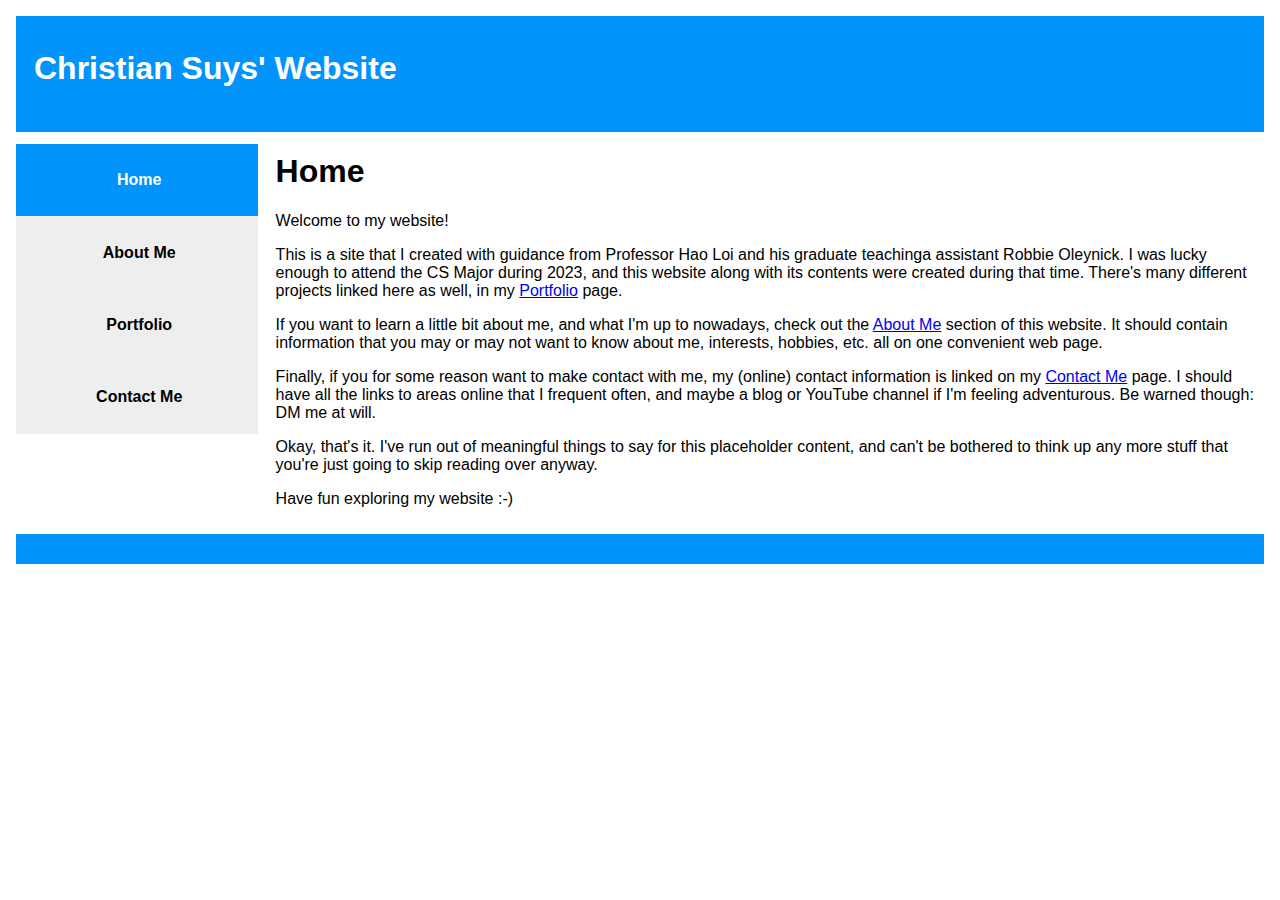
==== commit 75feb5da: "website stuff" ====
--- a/index.html
+++ b/index.html
@@ -7,7 +7,7 @@
     <meta name="viewport" content="width=device-width, initial-scale=1">
     <link rel="stylesheet" type="text/css" media="all" href="styles.css">
   </head>
-  <body>
+  <body onload="loadFunc()">
     <div id="tswcontainer">
       <header>
         <!-- start of header section: insert your logo, etc, here -->
@@ -15,38 +15,39 @@
         <!-- end of header section: insert your logo, etc, above this line --></header>
       <div id="tswcontent">
         <div id="tswcontproper">
-          <!-- start of content column: insert your content here -->
+          <!-- start of content column-->
           <h1>Home</h1>
           <p> Welcome to my website! </p>
-          <p> If you want a navigation menu for your side column that looks like
-            the one on thesitewizard.com, you can generate your own and
-            customize it, with the <a href="https://www.thesitewizard.com/wizards/css-menu-buttons.shtml">Navigation
-              Menu Wizard</a>. It's free, just like the <a href="https://www.thesitewizard.com/wizards/layout.shtml">Layout
-              Wizard</a> that you used to create this. </p>
-          <p> And if you want a contact form (ie, one that your visitors can use
-            to reach you), go to the <a href="https://www.thesitewizard.com/wizards/feedbackform.shtml">Feedback
-              Form Wizard</a> to create one. Yes, it's free too. </p>
+          <p> This is a site that I created with guidance from Professor Hao Loi and his graduate teachinga assistant Robbie Oleynick. 
+            I was lucky enough to attend the CS Major during 2023, and this website along with its contents were created during that time. 
+            There's many different projects linked here as well, in my <a href="page2.html">Portfolio</a> page. 
+          </p>
+          <p>If you want to learn a little bit about me, and what I'm up to nowadays, check out the <a href="page1.html">About Me</a> section of this website.
+          It should contain information that you may or may not want to know about me, interests, hobbies, etc. all on one convenient web page.</p>
+          <p>Finally, if you for some reason want to make contact with me, my (online) contact information is linked on my <a href="page3">Contact Me</a> page.
+          I should have all the links to areas online that I frequent often, and maybe a blog or YouTube channel if I'm feeling adventurous. Be warned though:
+          DM me at will.</p>
           <p> Okay, that's it. I've run out of meaningful things to say for this
             placeholder content, and can't be bothered to think up any more
-            stuff that you're just going to delete anyway. </p>
-          <p> All the best for your site! </p>
-          <!-- end of content column: put your content above this line --> </div>
+            stuff that you're just going to skip reading over anyway.</p>
+          <p>Have fun exploring my website :-)</p>
+          <!-- end of content column--> </div>
       </div>
+      <!-- start of side column-->
       <div id="tswsidecol">
         <div id="tswsideproper">
-          <!-- start of side column: insert your navigation menu, etc, here -->
-          <div class="vertical-menu"> <a href="index.html"
-
-              class="active">Home</a> <a href="page1.html">About Me</a> <a href="page2.html">Portfolio</a>
+          <div class="vertical-menu"> 
+            <a href="index.html" class="active">Home</a> 
+            <a href="page1.html">About Me</a> 
+            <a href="page2.html">Portfolio</a>
             <a href="page3.html">Contact Me</a> </div>
-          <!-- end of side column: put your navigation menu, etc, above this line -->
+          <!-- end of side column-->
         </div>
       </div>
-	  <div style="clear: both;" id="tswfootercontainer"></div>
+	      <!-- start of footer section-->
+      <div id="tswfootercontainer"></div>
       <div id="tswfooter">
-        <!-- start of footer section: insert your copyright notice, etc, here -->
-        <p> Placeholder content for the footer: please replace these words with
-          your real content. </p>
+        <p> Copyright 2023 &#169; Christian Suy</p>
 		  <div id="google_translate_element"></div>
 		   <script type="text/javascript">
 		   function googleTranslateElementInit() {
@@ -55,7 +56,7 @@
 		   }
 		   </script>
 		   <script type="text/javascript" src="https://translate.google.com/translate_a/element.js?cb=googleTranslateElementInit"></script>
-        <!-- end of footer section: insert your copyright notice, etc, above this line -->
+        <!--End of the copyright section-->
       </div>
     </div>
   </body>
--- a/styles.css
+++ b/styles.css
@@ -8,6 +8,11 @@
 	min-width: auto;
 	min-height: auto;
 	margin: 1em 1em 1em 1em;
+}
+
+body.dark {
+	background-color: black;
+	color: white;
 }
 
 header {
@@ -72,7 +77,8 @@
 	float: right ;
 	width: 80% ;
 	color: #000 ;
-	background-color: #fff ;
+	background-color: #fff;
+	
 }
 @media only screen and (max-width: 629px) {
 	div#tswsidecol {
@@ -99,8 +105,10 @@
 }
 
 div#tswfootercontainer {
+	margin-top: auto;
 	margin-bottom: auto;
 	padding: 5px;
+	clear: both;
 }
 
 div#tswfooter {
@@ -115,4 +123,15 @@
 	text-align: left;
 	margin-top: -3em;
 	left: 7;
+}
+
+button {
+	background-color: dodgerblue;
+	border-color: dodgerblue;
+	color: white;
+	cursor: pointer;
+	font-size: 12px;
+	font-weight: solid;
+	margin-top: 1px;
+	text-transform: capitalize;
 }